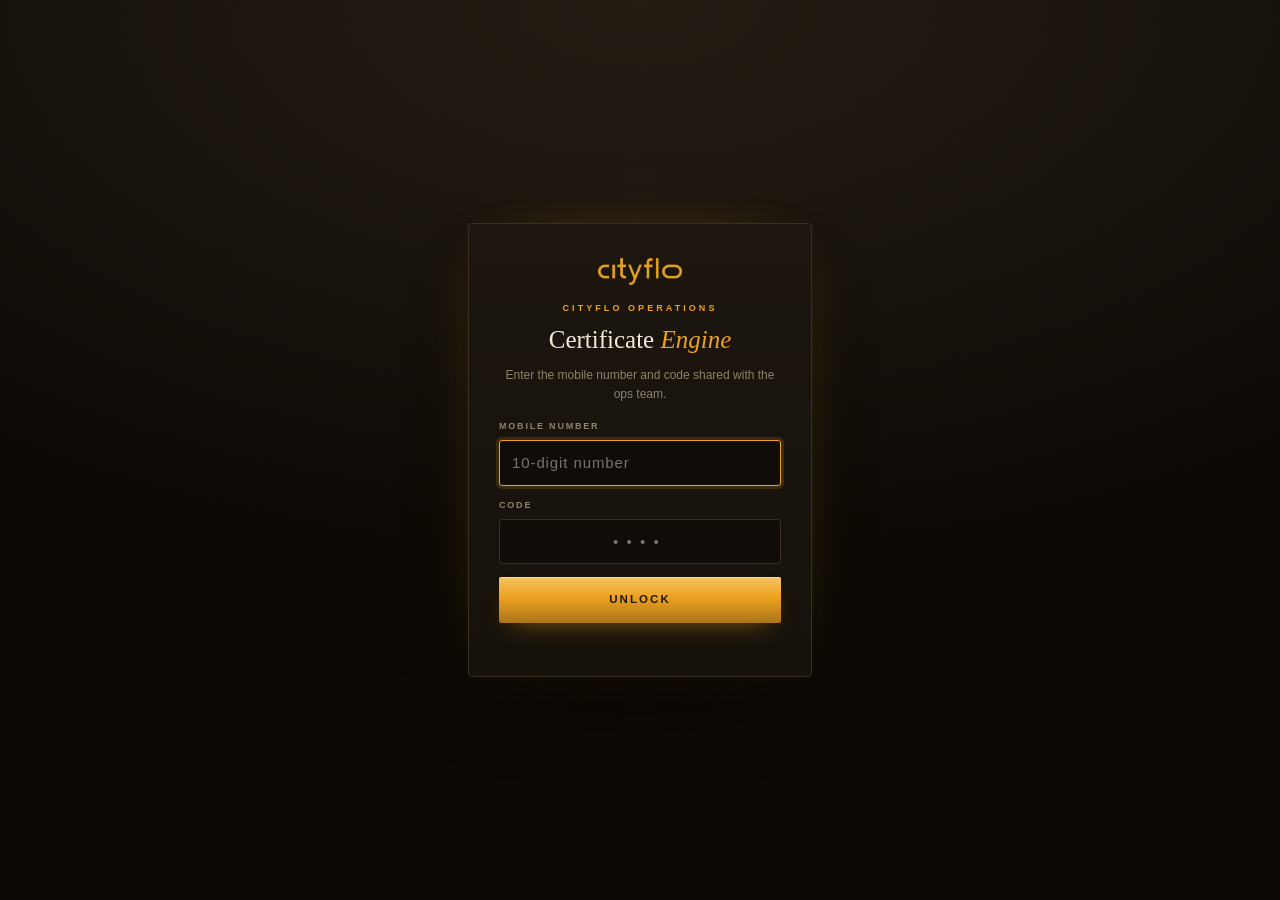
==== index.html @ 8c2b2df0 "Rebuild the interface as a press room The page was a column of cards you scrolled past to reach a sm" ====
<!DOCTYPE html>
<html lang="en">
<head>
<meta charset="UTF-8">
<meta name="viewport" content="width=device-width, initial-scale=1">
<title>Cityflo — Captain Certificate Engine</title>
<meta name="description" content="Upload a CSV of Cityflo captains, get every Certificate of Excellence back as one ZIP.">
<link rel="stylesheet" href="app.css?v=5">
</head>
<body class="locked">

<!-- access gate: a speed bump for the public URL, see js/gate.js -->
<div id="gate" class="gate" hidden>
  <form id="gateForm" class="gateCard" autocomplete="off">
    <img id="gateLogo" class="gateLogo" alt="Cityflo" width="82" height="30">
    <p class="eyebrow">Cityflo Operations</p>
    <h2 class="gateTitle">Certificate <em>Engine</em></h2>
    <p class="gateNote">Enter the mobile number and code shared with the ops team.</p>
    <label class="gateField">
      <span>Mobile number</span>
      <input id="gateMobile" type="tel" inputmode="numeric" placeholder="10-digit number" autocomplete="off">
    </label>
    <label class="gateField">
      <span>Code</span>
      <input id="gateCode" type="password" inputmode="numeric" maxlength="4" placeholder="&bull;&bull;&bull;&bull;" autocomplete="off">
    </label>
    <button id="gateBtn" class="btn primary block" type="submit">Unlock</button>
    <p id="gateMsg" class="gateMsg"></p>
  </form>
</div>

<div class="app">

  <!-- ─────────── control panel ─────────── -->
  <aside class="panel">

    <header class="brand">
      <img id="brandLogo" class="brandLogo" alt="Cityflo" width="82" height="30">
      <div class="brandText">
        <p class="eyebrow">Captain Recognition</p>
        <h1>Certificate <em>Engine</em></h1>
      </div>
      <button id="lockBtn" class="iconBtn" type="button" title="Lock the page" aria-label="Lock the page">
        <svg viewBox="0 0 16 16" aria-hidden="true">
          <path d="M4.6 7.2V5.4a3.4 3.4 0 0 1 6.8 0v1.8" fill="none" stroke="currentColor" stroke-width="1.4"/>
          <rect x="3.1" y="7.2" width="9.8" height="6.6" rx="1.4" fill="currentColor"/>
        </svg>
      </button>
    </header>

    <div class="steps">

      <!-- 1 · file -->
      <section class="step" id="step1">
        <div class="stepHead"><span class="num">1</span><h2>The CSV</h2></div>
        <div class="stepBody">
          <div id="drop" class="drop" tabindex="0" role="button" aria-label="Choose or drop a CSV file">
            <svg class="dropIcon" viewBox="0 0 24 24" aria-hidden="true">
              <path d="M12 15.5V4m0 0L8.2 7.8M12 4l3.8 3.8" fill="none" stroke="currentColor" stroke-width="1.5" stroke-linecap="round"/>
              <path d="M4 14.5V18a2 2 0 0 0 2 2h12a2 2 0 0 0 2-2v-3.5" fill="none" stroke="currentColor" stroke-width="1.5" stroke-linecap="round"/>
            </svg>
            <b>Drop your CSV</b>
            <span>or click to choose</span>
          </div>

          <div id="fileChip" class="chip" hidden>
            <span class="chipDot"></span>
            <span class="chipName" id="fileName"></span>
            <button class="chipSwap" id="fileSwap" type="button">Change</button>
          </div>

          <input id="csv" type="file" accept=".csv,text/csv" hidden>
          <p id="status" class="status">Warming up&hellip;</p>

          <details class="spec">
            <summary>What the file should look like</summary>
            <div class="specBody">
              <div class="specTable">
                <table>
                  <thead><tr><th>name</th><th>tag</th><th>achievement</th></tr></thead>
                  <tbody>
                    <tr><td>Ravi Kumar</td><td>Punctuality Pro</td><td>100% on-time across 62 trips</td></tr>
                    <tr><td>Sunil Yadav</td><td>Elite Captain</td><td>perfect 100 out of 100</td></tr>
                  </tbody>
                </table>
              </div>
              <ul class="specList">
                <li><code>name</code> required &mdash; rows without one are skipped</li>
                <li><code>tag</code> the award title, set large on the certificate</li>
                <li><code>achievement</code> one short sentence below it</li>
              </ul>
              <p class="specGrabs">
                <a href="template.csv" download>template.csv</a>
                <a href="sample-captains.csv" download>filled example</a>
              </p>
            </div>
          </details>
        </div>
      </section>

      <!-- 2 · columns -->
      <section class="step" id="step2" hidden>
        <div class="stepHead"><span class="num">2</span><h2>Columns</h2></div>
        <div class="stepBody">
          <div id="mapping" class="fields"></div>
        </div>
      </section>

      <!-- 3 · output -->
      <section class="step" id="step3" hidden>
        <div class="stepHead"><span class="num">3</span><h2>Output</h2></div>
        <div class="stepBody">
          <div class="field">
            <label>Formats</label>
            <div class="seg">
              <label><input type="checkbox" id="outPdf" checked><span>PDF</span></label>
              <label><input type="checkbox" id="outPng" checked><span>PNG</span></label>
            </div>
          </div>
          <div class="field">
            <label>Quality</label>
            <div class="seg">
              <label><input type="radio" name="q" value="light"><span>150</span></label>
              <label><input type="radio" name="q" value="standard" checked><span>200</span></label>
              <label><input type="radio" name="q" value="print"><span>300&#8202;dpi</span></label>
            </div>
          </div>
          <div class="field">
            <label for="dateText">Date on the certificate</label>
            <input id="dateText" type="text" placeholder="03 SEP 2026" autocomplete="off">
          </div>
        </div>
      </section>

    </div>

    <!-- action dock -->
    <footer class="dock">
      <div class="track" id="progressWrap" hidden>
        <div id="bar" class="bar"></div>
        <div id="bus" class="bus" aria-hidden="true">
          <svg viewBox="0 0 40 22" fill="none" stroke="currentColor" stroke-width="1.9" stroke-linejoin="round">
            <rect x="1" y="1" width="34" height="15" rx="3.5"/>
            <path d="M1 7h34M9 1v6M18 1v6M27 1v6"/>
            <circle cx="9" cy="19" r="2.4"/><circle cx="26" cy="19" r="2.4"/>
          </svg>
        </div>
      </div>

      <div id="summary" class="summary" hidden>
        <div class="sumFigures">
          <div><b id="sumCount">0</b><span>made</span></div>
          <div><b id="sumFiles">0</b><span>files</span></div>
          <div><b id="sumSize">0</b><span>MB</span></div>
        </div>
        <p id="sumSkipped" class="sumSkipped" hidden></p>
        <div class="sumBtns">
          <button id="againBtn" class="btn" type="button">Download again</button>
          <button id="resetBtn" class="btn ghost" type="button">New CSV</button>
        </div>
      </div>

      <button id="go" class="btn primary block" disabled>
        <span id="goLabel">Generate &amp; download ZIP</span>
      </button>
      <p id="progressText" class="dockNote">Drop a CSV to begin &mdash; <kbd>&#8984;</kbd><kbd>&#9166;</kbd> to generate.</p>
    </footer>
  </aside>

  <!-- ─────────── preview stage ─────────── -->
  <main class="stage">
    <div class="stageBar">
      <div class="rowNav" id="rowNav" hidden>
        <button id="prevRow" class="navBtn" type="button" aria-label="Previous captain">&#8249;</button>
        <span class="rowCount"><b id="rowIdx">1</b><i>/</i><span id="rowTotal">1</span></span>
        <button id="nextRow" class="navBtn" type="button" aria-label="Next captain">&#8250;</button>
      </div>
      <p class="stageName" id="stageName">Preview</p>
      <button id="zoomBtn" class="iconBtn" type="button" hidden title="Actual size" aria-label="View at actual size">
        <svg viewBox="0 0 16 16" aria-hidden="true">
          <circle cx="6.8" cy="6.8" r="4.6" fill="none" stroke="currentColor" stroke-width="1.4"/>
          <path d="M10.2 10.2 14 14M4.8 6.8h4M6.8 4.8v4" stroke="currentColor" stroke-width="1.4" stroke-linecap="round" fill="none"/>
        </svg>
      </button>
    </div>

    <div class="sheetWrap">
      <div id="stageEmpty" class="stageEmpty">
        <div class="ghostSheet"><span></span><span></span><span></span></div>
        <p>Your certificates appear here.<br>Drop a CSV to see the first one.</p>
      </div>
      <img id="preview" class="sheet" alt="Certificate preview" hidden>
    </div>

    <p class="stageFoot">A4 landscape &middot; Fraunces &amp; Archivo &middot; nothing leaves this browser</p>
  </main>

</div>

<div id="zoom" class="zoom" hidden>
  <img id="zoomImg" alt="Certificate at actual size">
</div>

<script src="vendor/papaparse.min.js"></script>
<script src="vendor/jszip.min.js"></script>
<script src="vendor/jspdf.umd.min.js"></script>
<script type="module" src="js/app.js"></script>
</body>
</html>
---- app.css ----
/* Captain Certificate Engine — press room.
 *
 * The certificate is the product, so the room around it goes dark and the sheet
 * sits lit on a stage: ivory reads brighter, gold reads warmer, and print
 * judgements are easier against ink than against more paper. Type is the
 * artwork's own — Fraunces and Archivo, loaded from js/fonts.js. */

:root{
  color-scheme: dark;

  --ink-900:#100c07;
  --ink-850:#16110b;
  --ink-800:#1c160f;
  --ink-750:#241d14;
  --ink-700:#2e251a;
  --line:#3a2f21;
  --line-soft:#2a2217;

  --cream:#f2e9d8;
  --cream-dim:#c3b69f;
  --cream-faint:#8e8270;

  --gold:#eda01e;
  --gold-lit:#f6c463;
  --gold-deep:#a9741a;
  --gold-glow:rgba(237,160,30,.16);

  --ok:#6fbf8b;
  --warn:#e8b44f;
  --bad:#e2705a;

  --disp:"CFFraunces", Georgia, serif;
  --sans:"CFArchivo", "Helvetica Neue", Arial, sans-serif;

  --panel-w:392px;
  --ease:cubic-bezier(.2,.7,.2,1);

  --grain:url("data:image/svg+xml,%3Csvg xmlns='http://www.w3.org/2000/svg' width='160' height='160'%3E%3Cfilter id='n'%3E%3CfeTurbulence type='fractalNoise' baseFrequency='0.85' numOctaves='2' stitchTiles='stitch'/%3E%3CfeColorMatrix type='saturate' values='0'/%3E%3C/filter%3E%3Crect width='100%25' height='100%25' filter='url(%23n)' opacity='0.5'/%3E%3C/svg%3E");
}

*{box-sizing:border-box;margin:0;padding:0}
[hidden]{display:none !important}
html,body{height:100%}
html{-webkit-text-size-adjust:100%}

body{
  background:var(--ink-900);
  color:var(--cream);
  font-family:var(--sans);
  font-size:14.5px;
  line-height:1.55;
  -webkit-font-smoothing:antialiased;
  overflow:hidden;
}

/* ---------- shell ---------- */

.app{display:grid;grid-template-columns:var(--panel-w) minmax(0,1fr);height:100%}
body.locked .app{filter:blur(9px) saturate(.6) brightness(.7);pointer-events:none;user-select:none}

/* ---------- shared bits ---------- */

.eyebrow{
  font-size:9px;font-weight:600;letter-spacing:.34em;text-transform:uppercase;
  color:var(--gold);
}

.btn{
  font:inherit;font-size:11.5px;font-weight:600;letter-spacing:.16em;text-transform:uppercase;
  color:var(--cream);background:var(--ink-750);border:1px solid var(--line);
  padding:11px 16px;cursor:pointer;border-radius:2px;
  transition:background .16s var(--ease),border-color .16s var(--ease),color .16s,transform .1s;
}
.btn:hover{background:var(--ink-700);border-color:#4a3b28}
.btn:active{transform:translateY(1px)}
.btn:focus-visible{outline:2px solid var(--gold);outline-offset:2px}
.btn.block{display:block;width:100%}
.btn.ghost{background:transparent;color:var(--cream-dim)}
.btn.ghost:hover{color:var(--cream)}

.btn.primary{
  position:relative;overflow:hidden;color:#20180d;border:0;
  background:linear-gradient(180deg,var(--gold-lit),var(--gold) 45%,var(--gold-deep));
  box-shadow:0 1px 0 rgba(255,255,255,.35) inset, 0 10px 26px -14px rgba(237,160,30,.7);
  padding:14px 18px;letter-spacing:.18em;
}
.btn.primary:hover{filter:brightness(1.06)}
.btn.primary:disabled{
  background:var(--ink-750);color:var(--cream-faint);box-shadow:none;cursor:not-allowed;
  transform:none;filter:none;
}
.btn.primary.busy{cursor:progress}
.btn.primary.busy::after{
  content:"";position:absolute;inset:0;
  background:linear-gradient(100deg,transparent 20%,rgba(255,255,255,.45) 50%,transparent 80%);
  animation:sheen 1.4s linear infinite;
}
@keyframes sheen{from{transform:translateX(-100%)}to{transform:translateX(100%)}}

.iconBtn{
  flex:0 0 30px;width:30px;height:30px;display:grid;place-items:center;cursor:pointer;
  color:var(--cream-faint);background:transparent;border:1px solid transparent;border-radius:2px;
  transition:color .15s,background .15s,border-color .15s;
}
.iconBtn svg{width:15px;height:15px}
.iconBtn:hover{color:var(--gold);background:var(--ink-750);border-color:var(--line)}
.iconBtn:focus-visible{outline:2px solid var(--gold);outline-offset:1px}

kbd{
  font:inherit;font-size:10px;padding:1px 5px;margin-right:2px;
  color:var(--cream-dim);background:var(--ink-750);border:1px solid var(--line);border-radius:3px;
}

/* ---------- panel ---------- */

.panel{
  display:flex;flex-direction:column;min-height:0;
  background:linear-gradient(180deg,var(--ink-850),var(--ink-900));
  border-right:1px solid var(--line);
}

.brand{
  display:flex;align-items:center;gap:13px;padding:20px 22px 18px;
  border-bottom:1px solid var(--line-soft);
}
.brandLogo{height:26px;width:auto;opacity:0;transition:opacity .5s var(--ease)}
.brandLogo.in{opacity:.95}
.brandText{flex:1;min-width:0}
.brand h1{
  font-family:var(--disp);font-weight:400;font-size:21px;line-height:1.1;letter-spacing:-.2px;
  margin-top:1px;
}
.brand h1 em{font-style:italic;font-weight:500;color:var(--gold)}

.steps{flex:1;min-height:0;overflow-y:auto;padding:4px 0 8px;scrollbar-width:thin}
.steps::-webkit-scrollbar{width:8px}
.steps::-webkit-scrollbar-thumb{background:var(--ink-700);border-radius:4px}

.step{padding:18px 22px 20px;border-bottom:1px solid var(--line-soft);animation:fadeUp .45s var(--ease) both}
.stepHead{display:flex;align-items:center;gap:10px;margin-bottom:14px}
/* a gold diamond behind an upright digit */
.num{
  position:relative;flex:0 0 21px;width:21px;height:21px;
  display:grid;place-items:center;z-index:0;
  font-size:10px;font-weight:700;color:#20180d;
}
.num::before{
  content:"";position:absolute;inset:0;z-index:-1;transform:rotate(45deg);
  background:linear-gradient(150deg,var(--gold-lit),var(--gold-deep));
  box-shadow:0 0 0 1px var(--ink-900),0 0 14px var(--gold-glow);
}
.step h2{font-size:10.5px;font-weight:600;letter-spacing:.24em;text-transform:uppercase;color:var(--cream)}

@keyframes fadeUp{from{opacity:0;transform:translateY(8px)}to{opacity:1;transform:none}}

/* ---------- dropzone + chip ---------- */

.drop{
  position:relative;display:grid;place-items:center;gap:3px;text-align:center;
  padding:26px 18px;cursor:pointer;border-radius:3px;
  color:var(--cream-dim);background:rgba(255,255,255,.015);
  border:1px dashed var(--line);
  transition:border-color .18s,background .18s,color .18s,transform .18s var(--ease);
}
.drop:hover,.drop:focus-visible,.drop.over{
  border-color:var(--gold);background:var(--gold-glow);color:var(--cream);outline:none;
  transform:translateY(-1px);
}
.dropIcon{width:22px;height:22px;color:var(--gold);opacity:.9;margin-bottom:3px}
.drop b{font-family:var(--disp);font-style:italic;font-weight:500;font-size:18px;color:var(--cream)}
.drop span{font-size:12px;color:var(--cream-faint)}

.chip{
  display:flex;align-items:center;gap:10px;padding:11px 12px;border-radius:3px;
  background:var(--ink-800);border:1px solid var(--line);
  animation:fadeUp .3s var(--ease) both;
}
.chipDot{flex:0 0 7px;width:7px;height:7px;background:var(--ok);border-radius:50%;
  box-shadow:0 0 10px rgba(111,191,139,.6)}
.chipName{flex:1;min-width:0;font-size:12.5px;color:var(--cream);
  overflow:hidden;text-overflow:ellipsis;white-space:nowrap}
.chipSwap{
  font:inherit;font-size:10px;font-weight:600;letter-spacing:.12em;text-transform:uppercase;
  color:var(--gold);background:none;border:0;cursor:pointer;padding:2px 0;
  border-bottom:1px solid rgba(237,160,30,.4);
}
.chipSwap:hover{border-bottom-color:var(--gold)}

.status{margin-top:12px;font-size:12.5px;color:var(--cream-dim);display:flex;gap:8px}
.status::before{content:"";flex:0 0 5px;width:5px;height:5px;margin-top:.5em;
  background:var(--cream-faint);transform:rotate(45deg)}
.status.ok{color:var(--ok)} .status.ok::before{background:var(--ok)}
.status.warn{color:var(--warn)} .status.warn::before{background:var(--warn)}
.status.bad{color:var(--bad)} .status.bad::before{background:var(--bad)}

/* ---------- spec disclosure ---------- */

.spec{margin-top:14px;border-top:1px solid var(--line-soft);padding-top:12px}
.spec summary{
  font-size:11px;font-weight:600;letter-spacing:.1em;color:var(--cream-faint);cursor:pointer;
  list-style:none;display:flex;align-items:center;gap:7px;
}
.spec summary::-webkit-details-marker{display:none}
.spec summary::before{content:"+";color:var(--gold);font-size:13px;line-height:1}
.spec[open] summary::before{content:"–"}
.spec summary:hover{color:var(--cream-dim)}
.specBody{padding-top:12px;animation:fadeUp .3s var(--ease) both}
.specTable{overflow-x:auto;border:1px solid var(--line-soft);border-radius:3px}
.specTable table{border-collapse:collapse;width:100%;min-width:330px;font-size:11.5px}
.specTable th{
  text-align:left;padding:7px 10px;background:rgba(237,160,30,.07);color:var(--gold);
  font-family:ui-monospace,SFMono-Regular,Menlo,monospace;font-weight:600;font-size:10.5px;
  border-bottom:1px solid var(--line-soft);white-space:nowrap;
}
.specTable td{padding:7px 10px;color:var(--cream-dim);border-bottom:1px solid var(--line-soft);
  white-space:nowrap}
.specTable tr:last-child td{border-bottom:0}
.specList{margin:12px 0 0;padding:0;list-style:none;display:grid;gap:6px;
  font-size:12px;color:var(--cream-dim)}
.specList code{
  font-family:ui-monospace,SFMono-Regular,Menlo,monospace;font-size:10.5px;color:var(--gold);
  background:rgba(237,160,30,.08);padding:1px 5px;border-radius:2px;margin-right:5px;
}
.specGrabs{margin-top:12px;display:flex;gap:16px;font-size:12px}
.specGrabs a{color:var(--gold);text-decoration:none;border-bottom:1px solid rgba(237,160,30,.35)}
.specGrabs a:hover{border-bottom-color:var(--gold)}

/* ---------- fields ---------- */

.fields{display:grid;gap:14px}
.field{display:grid;gap:7px}
.field > label{font-size:9.5px;font-weight:600;letter-spacing:.2em;text-transform:uppercase;
  color:var(--cream-faint)}
.field + .field{margin-top:14px}

select,input[type=text]{
  font:inherit;font-size:13.5px;padding:9px 11px;width:100%;
  color:var(--cream);background:var(--ink-800);
  border:1px solid var(--line);border-radius:3px;
  transition:border-color .15s,background .15s;
}
select{appearance:none;padding-right:28px;
  background-image:url("data:image/svg+xml,%3Csvg xmlns='http://www.w3.org/2000/svg' width='9' height='6'%3E%3Cpath d='M0 0h9L4.5 6z' fill='%23eda01e'/%3E%3C/svg%3E");
  background-repeat:no-repeat;background-position:right 10px center}
select:hover,input[type=text]:hover{border-color:#4a3b28}
select:focus,input[type=text]:focus{outline:none;border-color:var(--gold);
  box-shadow:0 0 0 3px var(--gold-glow)}

.sample{font-size:11.5px;color:var(--cream-faint);display:flex;gap:6px;min-height:1.2em}
.sample b{color:var(--gold);font-weight:600}
.sample i{font-style:normal;overflow:hidden;text-overflow:ellipsis;white-space:nowrap}

/* segmented control */
.seg{display:flex;gap:0;border:1px solid var(--line);border-radius:3px;overflow:hidden}
.seg label{flex:1;position:relative;cursor:pointer}
.seg input{position:absolute;opacity:0;width:0;height:0}
.seg span{
  display:block;padding:9px 4px;text-align:center;
  font-size:10.5px;font-weight:600;letter-spacing:.12em;text-transform:uppercase;
  color:var(--cream-faint);background:var(--ink-800);
  border-right:1px solid var(--line);transition:all .15s;
}
.seg label:last-child span{border-right:0}
.seg span:hover{color:var(--cream-dim);background:var(--ink-750)}
.seg input:checked + span{
  color:#20180d;background:linear-gradient(180deg,var(--gold-lit),var(--gold-deep));
}
.seg input:focus-visible + span{outline:2px solid var(--gold);outline-offset:-2px}

/* ---------- dock ---------- */

.dock{
  position:relative;padding:16px 22px 18px;
  background:var(--ink-850);border-top:1px solid var(--line);
}
.track{position:absolute;top:-1px;left:0;right:0;height:2px;background:var(--line-soft)}
.bar{position:absolute;inset:0 auto 0 0;width:0;
  background:linear-gradient(90deg,var(--gold-deep),var(--gold-lit));
  box-shadow:0 0 12px var(--gold-glow);
  transition:width .25s var(--ease)}
.bus{position:absolute;top:-12px;left:0;width:21px;height:12px;color:var(--gold);
  transform:translateX(-50%);transition:left .25s var(--ease)}
.bus svg{display:block;width:100%;height:100%}

.dockNote{margin-top:11px;font-size:11.5px;color:var(--cream-faint);text-align:center}

.summary{margin-bottom:14px;animation:fadeUp .35s var(--ease) both}
.sumFigures{display:flex;gap:8px;margin-bottom:12px}
.sumFigures > div{
  flex:1;text-align:center;padding:10px 4px;border-radius:3px;
  background:var(--ink-800);border:1px solid var(--line);
}
.sumFigures b{display:block;font-family:var(--disp);font-weight:400;font-size:22px;color:var(--gold-lit)}
.sumFigures span{font-size:9px;font-weight:600;letter-spacing:.16em;text-transform:uppercase;
  color:var(--cream-faint)}
.sumSkipped{font-size:11.5px;color:var(--warn);margin-bottom:11px}
.sumBtns{display:flex;gap:8px}
.sumBtns .btn{flex:1;padding:10px 12px}

/* ---------- stage ---------- */

.stage{
  position:relative;display:flex;flex-direction:column;min-width:0;
  padding:20px 26px 18px;
  background:
    radial-gradient(120% 80% at 50% 0%, #241c13 0%, var(--ink-900) 62%),
    var(--ink-900);
}
.stage::after{
  content:"";position:absolute;inset:0;pointer-events:none;opacity:.05;
  background-image:var(--grain);mix-blend-mode:overlay;
}

.stageBar{display:flex;align-items:center;gap:14px;min-height:32px;position:relative;z-index:1}
.stageName{
  flex:1;min-width:0;font-size:12px;letter-spacing:.04em;color:var(--cream-dim);
  overflow:hidden;text-overflow:ellipsis;white-space:nowrap;
}
.rowNav{display:flex;align-items:center;gap:4px}
.navBtn{
  width:28px;height:28px;display:grid;place-items:center;cursor:pointer;
  font-size:17px;line-height:1;color:var(--cream-dim);
  background:var(--ink-800);border:1px solid var(--line);border-radius:2px;
  transition:color .15s,border-color .15s,background .15s;
}
.navBtn:hover:not(:disabled){color:var(--gold);border-color:var(--gold-deep);background:var(--ink-750)}
.navBtn:disabled{opacity:.35;cursor:default}
.navBtn:focus-visible{outline:2px solid var(--gold);outline-offset:1px}
.rowCount{font-size:11.5px;color:var(--cream-faint);padding:0 6px;font-variant-numeric:tabular-nums}
.rowCount b{color:var(--cream);font-weight:600}
.rowCount i{font-style:normal;margin:0 4px;color:#5a4b35}

.sheetWrap{
  flex:1;min-height:0;display:grid;place-items:center;padding:18px 0 6px;position:relative;z-index:1;
}
.sheet{
  display:block;max-width:100%;max-height:100%;width:auto;height:auto;
  border:1px solid rgba(216,195,154,.28);
  box-shadow:
    0 2px 4px rgba(0,0,0,.4),
    0 30px 70px -30px rgba(0,0,0,.9),
    0 0 90px -40px rgba(237,160,30,.25);
  animation:sheetIn .4s var(--ease) both;
}
@keyframes sheetIn{from{opacity:0;transform:translateY(6px) scale(.994)}to{opacity:1;transform:none}}
.sheet.swap{animation:sheetSwap .28s var(--ease) both}
@keyframes sheetSwap{from{opacity:.35}to{opacity:1}}

.stageEmpty{display:grid;place-items:center;gap:18px;text-align:center;color:var(--cream-faint)}
.stageEmpty p{font-size:13px;line-height:1.7}
.ghostSheet{
  width:min(280px,46vw);aspect-ratio:297/210;display:grid;align-content:center;gap:9px;
  padding:0 15%;border:1px dashed var(--line);background:rgba(255,255,255,.012);
}
.ghostSheet span{height:1px;background:var(--line);display:block}
.ghostSheet span:nth-child(1){width:60%;justify-self:center;height:2px;background:var(--ink-700)}
.ghostSheet span:nth-child(2){width:100%}
.ghostSheet span:nth-child(3){width:80%;justify-self:center}

.stageFoot{
  position:relative;z-index:1;text-align:center;font-size:10.5px;letter-spacing:.1em;
  text-transform:uppercase;color:#5c5243;
}

/* ---------- zoom ---------- */

.zoom{
  position:fixed;inset:0;z-index:40;overflow:auto;cursor:zoom-out;
  background:rgba(8,6,3,.94);padding:24px;
  animation:fade .2s ease both;
}
.zoom img{display:block;margin:auto;max-width:none;box-shadow:0 30px 80px rgba(0,0,0,.8)}
@keyframes fade{from{opacity:0}to{opacity:1}}

/* ---------- gate ---------- */

.gate{
  position:fixed;inset:0;z-index:50;display:grid;place-items:center;padding:24px;
  background:radial-gradient(120% 90% at 50% 0%, #241c13 0%, #0c0905 70%);
}
.gate::after{
  content:"";position:absolute;inset:0;pointer-events:none;opacity:.05;
  background-image:var(--grain);mix-blend-mode:overlay;
}
.gateCard{
  position:relative;z-index:1;width:100%;max-width:344px;
  display:flex;flex-direction:column;gap:13px;text-align:center;
  padding:34px 30px 26px;border-radius:4px;
  background:linear-gradient(180deg,var(--ink-800),var(--ink-850));
  border:1px solid var(--line);
  box-shadow:0 40px 90px -40px #000, 0 0 70px -50px var(--gold);
  animation:fadeUp .5s var(--ease) both;
}
.gateLogo{height:27px;width:auto;margin:0 auto 4px;opacity:.95}
.gateTitle{font-family:var(--disp);font-weight:400;font-size:25px;line-height:1.05;margin-top:-2px}
.gateTitle em{font-style:italic;font-weight:500;color:var(--gold)}
.gateNote{font-size:12px;color:var(--cream-faint);margin-bottom:4px}
.gateField{display:grid;gap:6px;text-align:left}
.gateField span{font-size:9px;font-weight:600;letter-spacing:.2em;text-transform:uppercase;
  color:var(--cream-faint)}
.gateField input{
  font:inherit;font-size:15px;letter-spacing:.06em;padding:10px 12px;width:100%;
  color:var(--cream);background:var(--ink-900);border:1px solid var(--line);border-radius:3px;
}
.gateField input:focus{outline:none;border-color:var(--gold);box-shadow:0 0 0 3px var(--gold-glow)}
#gateCode{letter-spacing:.55em;text-align:center}
.gateMsg{min-height:1.2em;font-size:12px;color:var(--cream-faint)}
.gateMsg.ok{color:var(--ok);font-weight:600}
.gateMsg.bad{color:var(--bad);font-weight:600}

.shake{animation:shake .34s cubic-bezier(.36,.07,.19,.97) both}
@keyframes shake{
  10%,90%{transform:translateX(-2px)} 20%,80%{transform:translateX(3px)}
  30%,50%,70%{transform:translateX(-5px)} 40%,60%{transform:translateX(5px)}
}

/* ---------- responsive ---------- */

@media (max-width:1000px){
  :root{--panel-w:340px}
  .stage{padding:16px 18px 14px}
}

@media (max-width:820px){
  body{overflow:auto}
  .app{grid-template-columns:1fr;height:auto;min-height:100%}
  .panel{border-right:0;order:2;min-height:0}
  .steps{overflow:visible}
  .stage{order:1;min-height:auto;padding:12px 14px 14px;border-bottom:1px solid var(--line)}
  .sheetWrap{padding:10px 0 2px}
  .sheet{max-height:50vh}
  .stageFoot{display:none}
  .dock{position:sticky;bottom:0;z-index:5;box-shadow:0 -18px 30px -20px #000}
}

@media (prefers-reduced-motion:reduce){
  *,*::before,*::after{animation:none !important;transition:none !important}
}
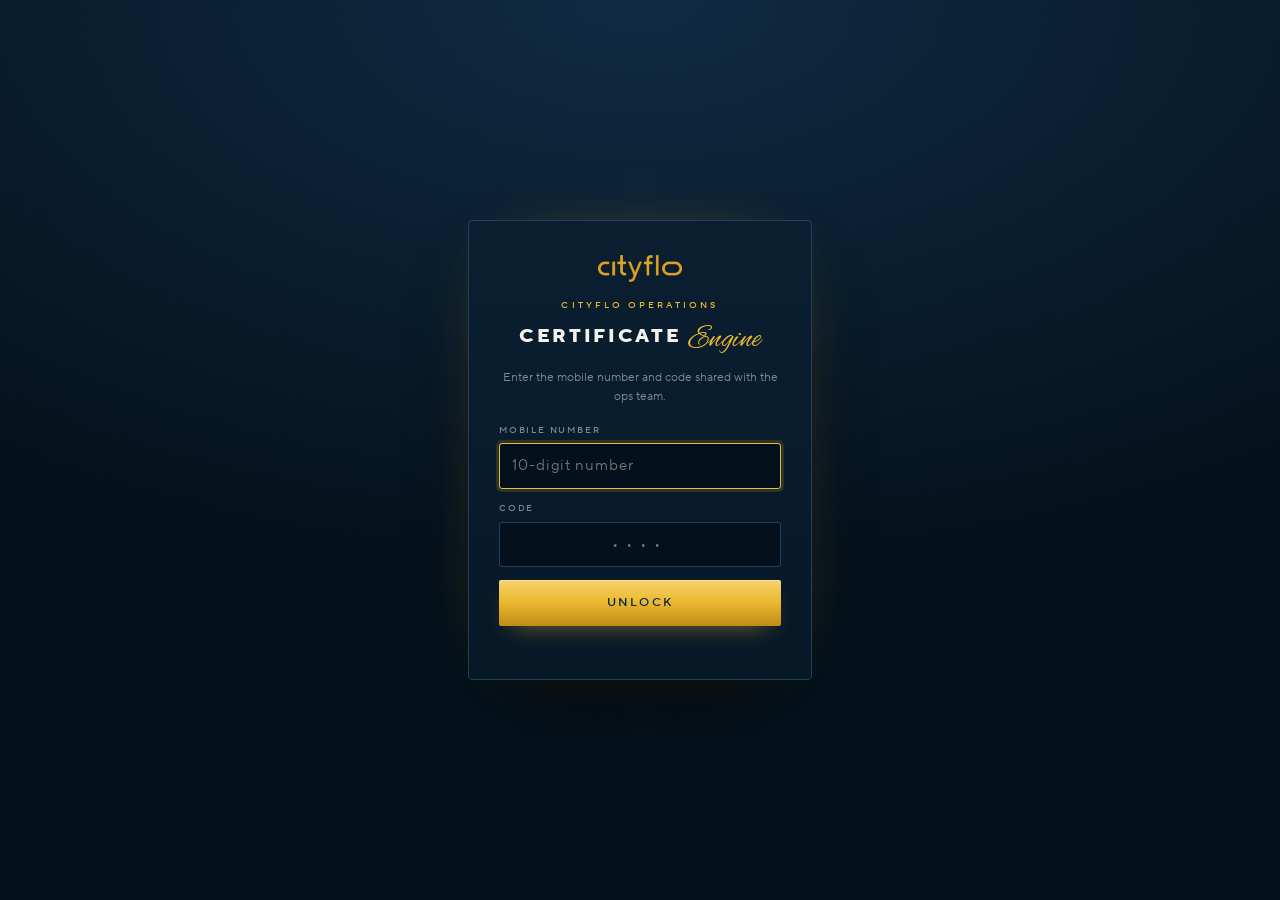
==== commit e11b0623: "Restyle the app in the Team Achievement artwork's materials The interface moves from dark brown to C" ====
--- a/index.html
+++ b/index.html
@@ -5,7 +5,7 @@
 <meta name="viewport" content="width=device-width, initial-scale=1">
 <title>Cityflo — Captain Certificate Engine</title>
 <meta name="description" content="Upload a CSV of Cityflo captains, get every Certificate of Excellence back as one ZIP.">
-<link rel="stylesheet" href="app.css?v=5">
+<link rel="stylesheet" href="app.css?v=10">
 </head>
 <body class="locked">
 
@@ -37,7 +37,7 @@
     <header class="brand">
       <img id="brandLogo" class="brandLogo" alt="Cityflo" width="82" height="30">
       <div class="brandText">
-        <p class="eyebrow">Captain Recognition</p>
+        <p class="eyebrow" id="brandEyebrow">Captain Recognition</p>
         <h1>Certificate <em>Engine</em></h1>
       </div>
       <button id="lockBtn" class="iconBtn" type="button" title="Lock the page" aria-label="Lock the page">
@@ -52,8 +52,18 @@
 
       <!-- 1 · file -->
       <section class="step" id="step1">
-        <div class="stepHead"><span class="num">1</span><h2>The CSV</h2></div>
-        <div class="stepBody">
+        <div class="stepHead"><span class="num">1</span><h2>Certificate &amp; CSV</h2></div>
+        <div class="stepBody">
+          <div class="kinds" role="radiogroup" aria-label="Which certificate">
+            <label class="kind">
+              <input type="radio" name="design" value="classic" checked>
+              <span><b>Captain Excellence</b><i>Monthly awards for captains</i></span>
+            </label>
+            <label class="kind">
+              <input type="radio" name="design" value="oct26">
+              <span><b>Team Achievement</b><i>Awards for the Cityflo team</i></span>
+            </label>
+          </div>
           <div id="drop" class="drop" tabindex="0" role="button" aria-label="Choose or drop a CSV file">
             <svg class="dropIcon" viewBox="0 0 24 24" aria-hidden="true">
               <path d="M12 15.5V4m0 0L8.2 7.8M12 4l3.8 3.8" fill="none" stroke="currentColor" stroke-width="1.5" stroke-linecap="round"/>
@@ -72,7 +82,7 @@
           <input id="csv" type="file" accept=".csv,text/csv" hidden>
           <p id="status" class="status">Warming up&hellip;</p>
 
-          <details class="spec">
+          <details class="spec" data-design="classic">
             <summary>What the file should look like</summary>
             <div class="specBody">
               <div class="specTable">
@@ -95,6 +105,30 @@
               </p>
             </div>
           </details>
+
+          <details class="spec" data-design="oct26" hidden>
+            <summary>What the file should look like</summary>
+            <div class="specBody">
+              <div class="specTable">
+                <table>
+                  <thead><tr><th>name</th><th>award</th><th>citation</th><th>closing</th></tr></thead>
+                  <tbody>
+                    <tr><td>Kanchan Bhosale</td><td>Performance Pillar</td><td>In recognition of your consistent performance&hellip;</td><td>Thank you for consistently raising the bar!</td></tr>
+                  </tbody>
+                </table>
+              </div>
+              <ul class="specList">
+                <li><code>name</code> required &mdash; rows without one are skipped</li>
+                <li><code>award</code> printed as &ldquo;is awarded - AWARD&rdquo;</li>
+                <li><code>citation</code> up to two lines of text</li>
+                <li><code>closing</code> optional italic last line</li>
+              </ul>
+              <p class="specGrabs">
+                <a href="achievement-template.csv" download>template.csv</a>
+                <a href="sample-achievement.csv" download>filled example</a>
+              </p>
+            </div>
+          </details>
         </div>
       </section>
 
@@ -106,9 +140,39 @@
         </div>
       </section>
 
-      <!-- 3 · output -->
+      <!-- 3 · wording -->
       <section class="step" id="step3" hidden>
-        <div class="stepHead"><span class="num">3</span><h2>Output</h2></div>
+        <div class="stepHead"><span class="num">3</span><h2>Month &amp; date</h2></div>
+        <div class="stepBody">
+          <div class="field" id="periodField">
+            <label for="periodText">Awarded for &mdash; month &amp; year</label>
+            <input id="periodText" type="text" placeholder="AUGUST 26" autocomplete="off">
+            <p class="sample"><b>&rarr;</b><i id="periodEcho"></i></p>
+          </div>
+          <div class="field">
+            <label for="dateText">Date &mdash; day, month, year</label>
+            <input id="dateText" type="text" placeholder="07 SEPTEMBER, 2026" autocomplete="off">
+            <p class="sample"><b>&rarr;</b><i id="dateEcho"></i></p>
+          </div>
+
+          <div class="field">
+            <label>Signature &mdash; PNG only</label>
+            <div class="signRow">
+              <span class="signWell"><img id="signPreview" alt="Current signature"></span>
+              <div class="signBtns">
+                <button id="signPick" class="btn" type="button">Replace</button>
+                <button id="signReset" class="btn ghost" type="button" hidden>Default</button>
+              </div>
+            </div>
+            <input id="signFile" type="file" accept="image/png,.png" hidden>
+            <p id="signNote" class="sample"><b>&rarr;</b><i>Default signature</i></p>
+          </div>
+        </div>
+      </section>
+
+      <!-- 4 · output -->
+      <section class="step" id="step4" hidden>
+        <div class="stepHead"><span class="num">4</span><h2>Output</h2></div>
         <div class="stepBody">
           <div class="field">
             <label>Formats</label>
@@ -124,10 +188,6 @@
               <label><input type="radio" name="q" value="standard" checked><span>200</span></label>
               <label><input type="radio" name="q" value="print"><span>300&#8202;dpi</span></label>
             </div>
-          </div>
-          <div class="field">
-            <label for="dateText">Date on the certificate</label>
-            <input id="dateText" type="text" placeholder="03 SEP 2026" autocomplete="off">
           </div>
         </div>
       </section>
@@ -192,7 +252,7 @@
       <img id="preview" class="sheet" alt="Certificate preview" hidden>
     </div>
 
-    <p class="stageFoot">A4 landscape &middot; Fraunces &amp; Archivo &middot; nothing leaves this browser</p>
+    <p class="stageFoot">A4 landscape &middot; <span id="designFonts">Fraunces &amp; Archivo</span> &middot; nothing leaves this browser</p>
   </main>
 
 </div>
--- a/app.css
+++ b/app.css
@@ -1,36 +1,41 @@
-/* Captain Certificate Engine — press room.
+/* Cityflo Certificate Engine — night stage.
  *
  * The certificate is the product, so the room around it goes dark and the sheet
- * sits lit on a stage: ivory reads brighter, gold reads warmer, and print
- * judgements are easier against ink than against more paper. Type is the
- * artwork's own — Fraunces and Archivo, loaded from js/fonts.js. */
+ * sits lit on a stage. The room takes the Team Achievement artwork's own
+ * materials: Cityflo navy, its signal gold, TT Norms Pro for the interface and
+ * Alex Brush for the one script accent (both from js/fonts-v3.js). */
 
 :root{
   color-scheme: dark;
 
-  --ink-900:#100c07;
-  --ink-850:#16110b;
-  --ink-800:#1c160f;
-  --ink-750:#241d14;
-  --ink-700:#2e251a;
-  --line:#3a2f21;
-  --line-soft:#2a2217;
-
-  --cream:#f2e9d8;
-  --cream-dim:#c3b69f;
-  --cream-faint:#8e8270;
-
-  --gold:#eda01e;
-  --gold-lit:#f6c463;
-  --gold-deep:#a9741a;
-  --gold-glow:rgba(237,160,30,.16);
+  --ink-900:#04111c;
+  --ink-850:#071827;
+  --ink-800:#0b1f31;
+  --ink-750:#10283d;
+  --ink-700:#16324b;
+  --line:#21405c;
+  --line-soft:#152c42;
+  --line-hi:#2e5475;
+
+  --cream:#f3f1ec;
+  --cream-dim:#b6c2cd;
+  --cream-faint:#7a8b9b;
+
+  --gold:#ecba33;
+  --gold-lit:#f6d36e;
+  --gold-deep:#c08c16;
+  --gold-glow:rgba(236,186,51,.15);
+  --gold-rgb:236,186,51;
+  --on-gold:#00243e;
+  --stage-hi:#0f2a42;
 
   --ok:#6fbf8b;
   --warn:#e8b44f;
   --bad:#e2705a;
 
-  --disp:"CFFraunces", Georgia, serif;
-  --sans:"CFArchivo", "Helvetica Neue", Arial, sans-serif;
+  --disp:"CFUI", "Helvetica Neue", Arial, sans-serif;
+  --sans:"CFUI", "Helvetica Neue", Arial, sans-serif;
+  --script:"CFScript", "Snell Roundhand", cursive;
 
   --panel-w:392px;
   --ease:cubic-bezier(.2,.7,.2,1);
@@ -71,7 +76,7 @@
   padding:11px 16px;cursor:pointer;border-radius:2px;
   transition:background .16s var(--ease),border-color .16s var(--ease),color .16s,transform .1s;
 }
-.btn:hover{background:var(--ink-700);border-color:#4a3b28}
+.btn:hover{background:var(--ink-700);border-color:var(--line-hi)}
 .btn:active{transform:translateY(1px)}
 .btn:focus-visible{outline:2px solid var(--gold);outline-offset:2px}
 .btn.block{display:block;width:100%}
@@ -79,9 +84,9 @@
 .btn.ghost:hover{color:var(--cream)}
 
 .btn.primary{
-  position:relative;overflow:hidden;color:#20180d;border:0;
+  position:relative;overflow:hidden;color:var(--on-gold);border:0;
   background:linear-gradient(180deg,var(--gold-lit),var(--gold) 45%,var(--gold-deep));
-  box-shadow:0 1px 0 rgba(255,255,255,.35) inset, 0 10px 26px -14px rgba(237,160,30,.7);
+  box-shadow:0 1px 0 rgba(255,255,255,.35) inset, 0 10px 26px -14px rgba(var(--gold-rgb),.7);
   padding:14px 18px;letter-spacing:.18em;
 }
 .btn.primary:hover{filter:brightness(1.06)}
@@ -127,10 +132,13 @@
 .brandLogo.in{opacity:.95}
 .brandText{flex:1;min-width:0}
 .brand h1{
-  font-family:var(--disp);font-weight:400;font-size:21px;line-height:1.1;letter-spacing:-.2px;
-  margin-top:1px;
-}
-.brand h1 em{font-style:italic;font-weight:500;color:var(--gold)}
+  font-family:var(--disp);font-weight:800;font-size:15px;line-height:1.1;letter-spacing:.14em;
+  text-transform:uppercase;margin-top:3px;
+}
+.brand h1 em{
+  font-family:var(--script);font-style:normal;font-weight:400;font-size:25px;letter-spacing:0;
+  text-transform:none;color:var(--gold);margin-left:2px;vertical-align:-3px;
+}
 
 .steps{flex:1;min-height:0;overflow-y:auto;padding:4px 0 8px;scrollbar-width:thin}
 .steps::-webkit-scrollbar{width:8px}
@@ -142,7 +150,7 @@
 .num{
   position:relative;flex:0 0 21px;width:21px;height:21px;
   display:grid;place-items:center;z-index:0;
-  font-size:10px;font-weight:700;color:#20180d;
+  font-size:10px;font-weight:700;color:var(--on-gold);
 }
 .num::before{
   content:"";position:absolute;inset:0;z-index:-1;transform:rotate(45deg);
@@ -167,7 +175,7 @@
   transform:translateY(-1px);
 }
 .dropIcon{width:22px;height:22px;color:var(--gold);opacity:.9;margin-bottom:3px}
-.drop b{font-family:var(--disp);font-style:italic;font-weight:500;font-size:18px;color:var(--cream)}
+.drop b{font-family:var(--disp);font-weight:600;font-size:16px;color:var(--cream)}
 .drop span{font-size:12px;color:var(--cream-faint)}
 
 .chip{
@@ -182,7 +190,7 @@
 .chipSwap{
   font:inherit;font-size:10px;font-weight:600;letter-spacing:.12em;text-transform:uppercase;
   color:var(--gold);background:none;border:0;cursor:pointer;padding:2px 0;
-  border-bottom:1px solid rgba(237,160,30,.4);
+  border-bottom:1px solid rgba(var(--gold-rgb),.4);
 }
 .chipSwap:hover{border-bottom-color:var(--gold)}
 
@@ -208,7 +216,7 @@
 .specTable{overflow-x:auto;border:1px solid var(--line-soft);border-radius:3px}
 .specTable table{border-collapse:collapse;width:100%;min-width:330px;font-size:11.5px}
 .specTable th{
-  text-align:left;padding:7px 10px;background:rgba(237,160,30,.07);color:var(--gold);
+  text-align:left;padding:7px 10px;background:rgba(var(--gold-rgb),.07);color:var(--gold);
   font-family:ui-monospace,SFMono-Regular,Menlo,monospace;font-weight:600;font-size:10.5px;
   border-bottom:1px solid var(--line-soft);white-space:nowrap;
 }
@@ -219,16 +227,16 @@
   font-size:12px;color:var(--cream-dim)}
 .specList code{
   font-family:ui-monospace,SFMono-Regular,Menlo,monospace;font-size:10.5px;color:var(--gold);
-  background:rgba(237,160,30,.08);padding:1px 5px;border-radius:2px;margin-right:5px;
+  background:rgba(var(--gold-rgb),.08);padding:1px 5px;border-radius:2px;margin-right:5px;
 }
 .specGrabs{margin-top:12px;display:flex;gap:16px;font-size:12px}
-.specGrabs a{color:var(--gold);text-decoration:none;border-bottom:1px solid rgba(237,160,30,.35)}
+.specGrabs a{color:var(--gold);text-decoration:none;border-bottom:1px solid rgba(var(--gold-rgb),.35)}
 .specGrabs a:hover{border-bottom-color:var(--gold)}
 
 /* ---------- fields ---------- */
 
-.fields{display:grid;gap:14px}
-.field{display:grid;gap:7px}
+.fields{display:grid;grid-template-columns:minmax(0,1fr);gap:14px}
+.field{display:grid;grid-template-columns:minmax(0,1fr);gap:7px}
 .field > label{font-size:9.5px;font-weight:600;letter-spacing:.2em;text-transform:uppercase;
   color:var(--cream-faint)}
 .field + .field{margin-top:14px}
@@ -242,7 +250,7 @@
 select{appearance:none;padding-right:28px;
   background-image:url("data:image/svg+xml,%3Csvg xmlns='http://www.w3.org/2000/svg' width='9' height='6'%3E%3Cpath d='M0 0h9L4.5 6z' fill='%23eda01e'/%3E%3C/svg%3E");
   background-repeat:no-repeat;background-position:right 10px center}
-select:hover,input[type=text]:hover{border-color:#4a3b28}
+select:hover,input[type=text]:hover{border-color:var(--line-hi)}
 select:focus,input[type=text]:focus{outline:none;border-color:var(--gold);
   box-shadow:0 0 0 3px var(--gold-glow)}
 
@@ -263,7 +271,7 @@
 .seg label:last-child span{border-right:0}
 .seg span:hover{color:var(--cream-dim);background:var(--ink-750)}
 .seg input:checked + span{
-  color:#20180d;background:linear-gradient(180deg,var(--gold-lit),var(--gold-deep));
+  color:var(--on-gold);background:linear-gradient(180deg,var(--gold-lit),var(--gold-deep));
 }
 .seg input:focus-visible + span{outline:2px solid var(--gold);outline-offset:-2px}
 
@@ -290,7 +298,7 @@
   flex:1;text-align:center;padding:10px 4px;border-radius:3px;
   background:var(--ink-800);border:1px solid var(--line);
 }
-.sumFigures b{display:block;font-family:var(--disp);font-weight:400;font-size:22px;color:var(--gold-lit)}
+.sumFigures b{display:block;font-family:var(--disp);font-weight:800;font-size:22px;color:var(--gold-lit)}
 .sumFigures span{font-size:9px;font-weight:600;letter-spacing:.16em;text-transform:uppercase;
   color:var(--cream-faint)}
 .sumSkipped{font-size:11.5px;color:var(--warn);margin-bottom:11px}
@@ -303,7 +311,7 @@
   position:relative;display:flex;flex-direction:column;min-width:0;
   padding:20px 26px 18px;
   background:
-    radial-gradient(120% 80% at 50% 0%, #241c13 0%, var(--ink-900) 62%),
+    radial-gradient(120% 80% at 50% 0%, var(--stage-hi) 0%, var(--ink-900) 62%),
     var(--ink-900);
 }
 .stage::after{
@@ -328,18 +336,18 @@
 .navBtn:focus-visible{outline:2px solid var(--gold);outline-offset:1px}
 .rowCount{font-size:11.5px;color:var(--cream-faint);padding:0 6px;font-variant-numeric:tabular-nums}
 .rowCount b{color:var(--cream);font-weight:600}
-.rowCount i{font-style:normal;margin:0 4px;color:#5a4b35}
+.rowCount i{font-style:normal;margin:0 4px;color:var(--cream-faint)}
 
 .sheetWrap{
   flex:1;min-height:0;display:grid;place-items:center;padding:18px 0 6px;position:relative;z-index:1;
 }
 .sheet{
   display:block;max-width:100%;max-height:100%;width:auto;height:auto;
-  border:1px solid rgba(216,195,154,.28);
+  border:1px solid rgba(236,186,51,.22);
   box-shadow:
     0 2px 4px rgba(0,0,0,.4),
     0 30px 70px -30px rgba(0,0,0,.9),
-    0 0 90px -40px rgba(237,160,30,.25);
+    0 0 90px -40px rgba(var(--gold-rgb),.25);
   animation:sheetIn .4s var(--ease) both;
 }
 @keyframes sheetIn{from{opacity:0;transform:translateY(6px) scale(.994)}to{opacity:1;transform:none}}
@@ -359,14 +367,14 @@
 
 .stageFoot{
   position:relative;z-index:1;text-align:center;font-size:10.5px;letter-spacing:.1em;
-  text-transform:uppercase;color:#5c5243;
+  text-transform:uppercase;color:var(--cream-faint);
 }
 
 /* ---------- zoom ---------- */
 
 .zoom{
   position:fixed;inset:0;z-index:40;overflow:auto;cursor:zoom-out;
-  background:rgba(8,6,3,.94);padding:24px;
+  background:rgba(2,10,17,.94);padding:24px;
   animation:fade .2s ease both;
 }
 .zoom img{display:block;margin:auto;max-width:none;box-shadow:0 30px 80px rgba(0,0,0,.8)}
@@ -376,7 +384,7 @@
 
 .gate{
   position:fixed;inset:0;z-index:50;display:grid;place-items:center;padding:24px;
-  background:radial-gradient(120% 90% at 50% 0%, #241c13 0%, #0c0905 70%);
+  background:radial-gradient(120% 90% at 50% 0%, var(--stage-hi) 0%, var(--ink-900) 70%);
 }
 .gate::after{
   content:"";position:absolute;inset:0;pointer-events:none;opacity:.05;
@@ -392,8 +400,8 @@
   animation:fadeUp .5s var(--ease) both;
 }
 .gateLogo{height:27px;width:auto;margin:0 auto 4px;opacity:.95}
-.gateTitle{font-family:var(--disp);font-weight:400;font-size:25px;line-height:1.05;margin-top:-2px}
-.gateTitle em{font-style:italic;font-weight:500;color:var(--gold)}
+.gateTitle{font-family:var(--disp);font-weight:800;font-size:19px;line-height:1.05;letter-spacing:.14em;text-transform:uppercase;margin-top:-2px}
+.gateTitle em{font-family:var(--script);font-style:normal;font-weight:400;font-size:31px;letter-spacing:0;text-transform:none;color:var(--gold);vertical-align:-4px}
 .gateNote{font-size:12px;color:var(--cream-faint);margin-bottom:4px}
 .gateField{display:grid;gap:6px;text-align:left}
 .gateField span{font-size:9px;font-weight:600;letter-spacing:.2em;text-transform:uppercase;
@@ -423,7 +431,7 @@
 
 @media (max-width:820px){
   body{overflow:auto}
-  .app{grid-template-columns:1fr;height:auto;min-height:100%}
+  .app{grid-template-columns:minmax(0,1fr);height:auto;min-height:100%}
   .panel{border-right:0;order:2;min-height:0}
   .steps{overflow:visible}
   .stage{order:1;min-height:auto;padding:12px 14px 14px;border-bottom:1px solid var(--line)}
@@ -436,3 +444,27 @@
 @media (prefers-reduced-motion:reduce){
   *,*::before,*::after{animation:none !important;transition:none !important}
 }
+
+/* ---------- signature picker ---------- */
+
+.signRow{display:flex;gap:10px;align-items:stretch}
+.signWell{
+  flex:1;min-width:0;display:grid;place-items:center;padding:8px 10px;min-height:52px;
+  background:var(--cream);border:1px solid var(--line);border-radius:3px;
+}
+.signWell img{max-width:100%;max-height:38px;width:auto;height:auto;display:block}
+.signBtns{display:flex;flex-direction:column;gap:6px;justify-content:center}
+.signBtns .btn{padding:7px 12px;font-size:10px;letter-spacing:.12em;white-space:nowrap}
+
+/* certificate chooser */
+.kinds{display:grid;grid-template-columns:1fr 1fr;gap:8px;margin-bottom:14px}
+.kind{position:relative;cursor:pointer}
+.kind input{position:absolute;opacity:0;width:0;height:0}
+.kind span{display:grid;gap:3px;height:100%;padding:11px 12px;border:1px solid var(--line);border-radius:3px;
+  transition:border-color .2s,background .2s}
+.kind b{font-family:var(--disp);font-weight:600;font-size:14px;color:var(--cream-dim)}
+.kind i{font-style:normal;font-size:11px;color:var(--cream-faint)}
+.kind span:hover{background:var(--ink-750)}
+.kind input:checked + span{border-color:var(--gold);background:var(--gold-glow)}
+.kind input:checked + span b{color:var(--gold-lit)}
+.kind input:focus-visible + span{outline:2px solid var(--gold);outline-offset:2px}
